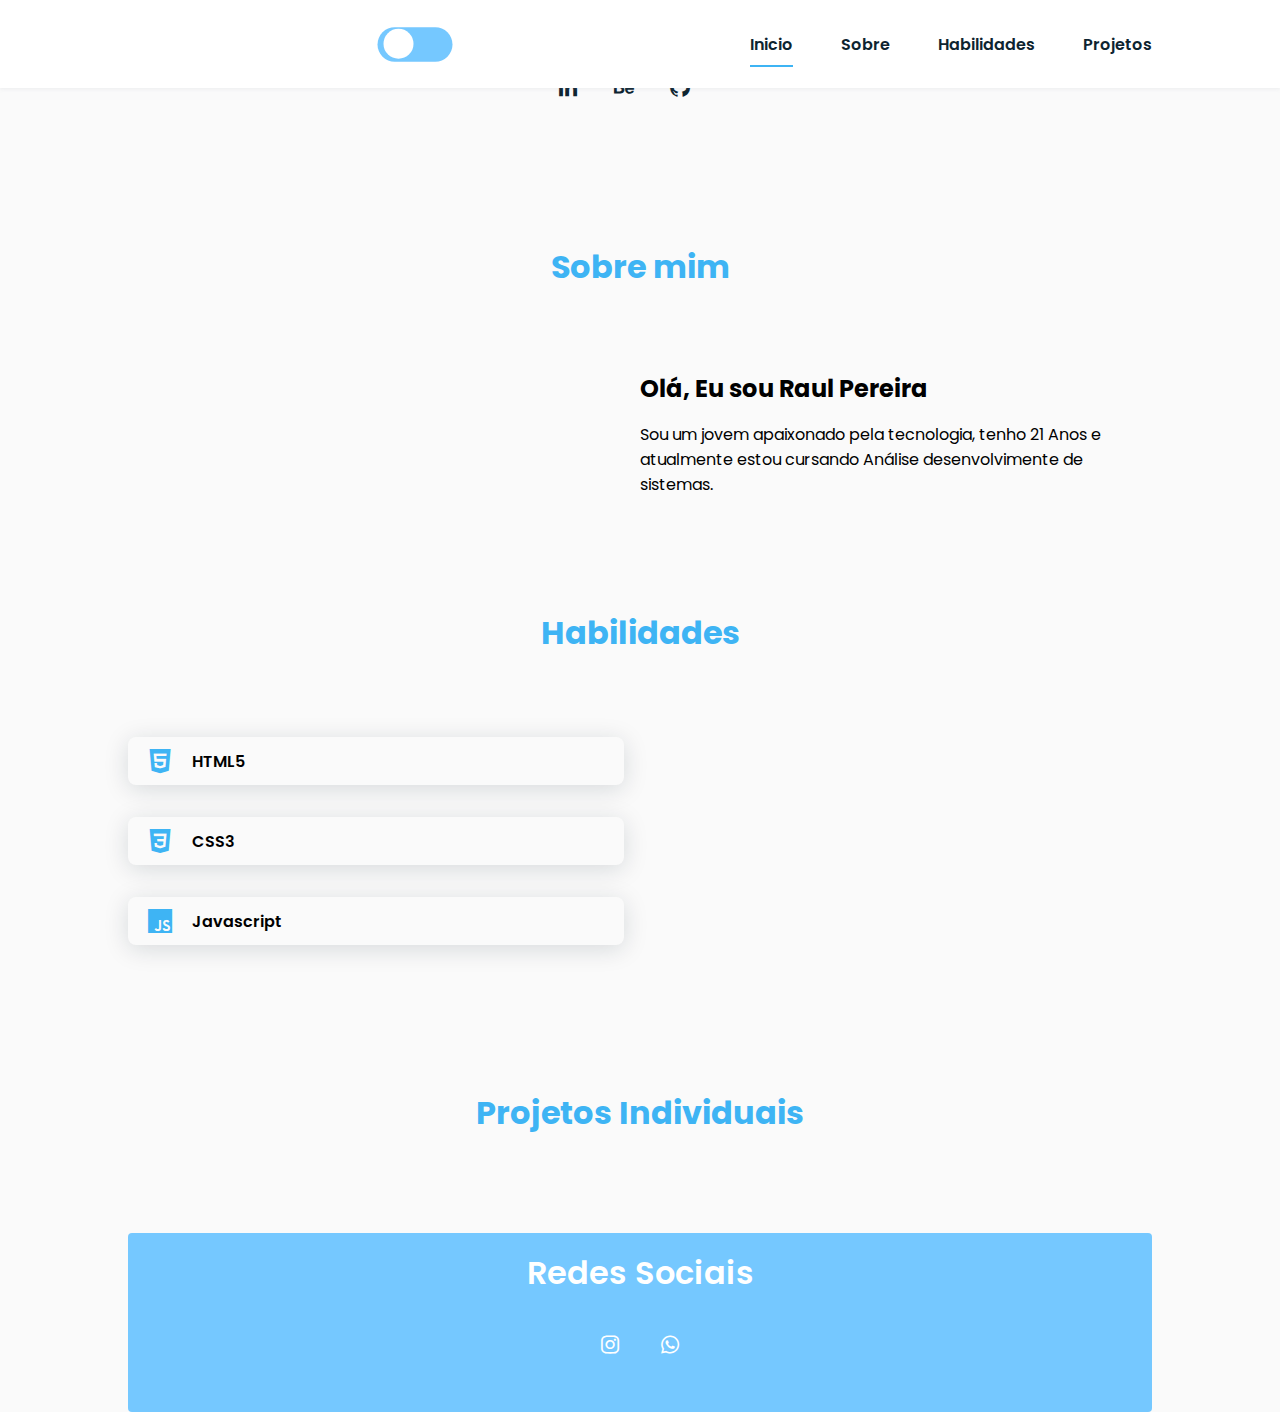
==== index.html @ 734aee90 "responsivo" ====
<!DOCTYPE html>
<html lang="pt-BR">

<head>
    <meta charset="UTF-8">
    <meta name="viewport" content="width=device-width, initial-scale=1.0">

    <link rel="stylesheet" href="assets/css/styles.css">
    <link href='https://cdn.jsdelivr.net/npm/boxicons@2.0.5/css/boxicons.min.css' rel='stylesheet'>

    <title>Portfolio</title>
</head>

<body>
    <header class="l-header">
        <nav class="nav bd-grid">
            <div class="nav__menu" id="nav-menu">
            </div>
            <div>
                <input type="checkbox" class="checkbox" id="chk" />
                <label class="label" for="chk">
                  <i class="fas fa-moon"></i>
                  <i class="fas fa-sun"></i>
                  <div class="ball"></div>
                </label>
            </div>
                    <ul class="nav__list">
                    <li class="nav__item"><a href="#home" class="nav__link active">Inicio</a></li>
                    <li class="nav__item"><a href="#about" class="nav__link">Sobre</a></li>
                    <li class="nav__item"><a href="#skills" class="nav__link">Habilidades</a></li>
                    <li class="nav__item"><a href="#work" class="nav__link">Projetos</a></li>
                    <!-- <li class="nav__item"><a href="#contact" class="nav__link">Contato</a></li> -->
                </ul>
            </div>
            <div class="nav__toggle" id="nav-toggle">
                <i class='bx bx-menu'></i>
            </div>
        </nav>
    </header>

    <main class="l-main">
        <section class="home bd-grid" id="home">
            <div class="home__data">
                <h1 class="home__title">Olá,<br>Eu sou <span class="home__title-color">Raul pereira<br></span>Web
                    Designer</h1>

                <a href="mailto:Raulcss150@gmail.com" class="button">Contato</a>

            </div>
            <div class="home__social">
                <a href="https://www.linkedin.com/in/raul-pereira-a45b781a0/" class="home__social-icon"><i
                        class='bx bxl-linkedin'></i></a>
                <a href="https://www.behance.net/Raulps" class="home__social-icon"><i class='bx bxl-behance'></i></a>
                <a href="https://github.com/RaullPereira" class="home__social-icon"><i class='bx bxl-github'></i></a>
            </div>

            <div class="home__img">
                <svg class="home__blob" viewBox="0 0 479 467" xmlns="http://www.w3.org/2000/svg"
                    xmlns:xlink="http://www.w3.org/1999/xlink">
                    <mask id="mask0" mask-type="alpha">
                        <path
                            d="M9.19024 145.964C34.0253 76.5814 114.865 54.7299 184.111 29.4823C245.804 6.98884 311.86 -14.9503 370.735 14.143C431.207 44.026 467.948 107.508 477.191 174.311C485.897 237.229 454.931 294.377 416.506 344.954C373.74 401.245 326.068 462.801 255.442 466.189C179.416 469.835 111.552 422.137 65.1576 361.805C17.4835 299.81 -17.1617 219.583 9.19024 145.964Z" />
                    </mask>
                    <!-- <g mask="url(#mask0)">
                            <image class="home__blob-img" href="assets/img/perfil1.png"/>
                    </svg> -->
                </svg>
            </div>
        </section>
        <section class="about section " id="about">
            <h2 class="section-title">Sobre mim</h2>

            <div class="about__container bd-grid">
                <div class="about__img">
                    <img src="assets/img/perfil1.png" alt="">
                </div>

                <div>
                    <h2 class="about__subtitle">Olá, Eu sou Raul Pereira</h2>
                    <p class="about__text">Sou um jovem apaixonado pela tecnologia, tenho 21 Anos e atualmente estou
                        cursando Análise desenvolvimente de sistemas.</p>
                </div>
            </div>
        </section>

        <!--===== habilidades =====-->
        <section class="skills section" id="skills">
            <h2 class="section-title">Habilidades</h2>

            <div class="skills__container bd-grid">
                <div>
                    <h2 class="skills__subtitle"></h2>
                    <p class="skills__text"></p>
                    <div class="skills__data">
                        <div class="skills__names">
                            <i class='bx bxl-html5 skills__icon'></i>
                            <span class="skills__name">HTML5</span>
                        </div>
                        <div class="skills__bar skills__html">

                        </div>
                    </div>
                    <div class="skills__data">
                        <div class="skills__names">
                            <i class='bx bxl-css3 skills__icon'></i>
                            <span class="skills__name">CSS3</span>
                        </div>
                        <div class="skills__bar skills__css">
                        </div>
                    </div>
                    <div class="skills__data">
                        <div class="skills__names">
                            <i class='bx bxl-javascript skills__icon'></i>
                            <span class="skills__name">Javascript</span>
                            <div class="skills__bar skills__js"></div>

                </div>
                </div>
                </div>
                <div>
                </div>
        </section>

        <!--===== trabalhos =====-->
        <section class="work section" id="work">
            <h2 class="section-title">Projetos Individuais</h2>
            <!-- <p class="descricao_projeto"></p>
            <button class="fundo">Calculadora em HTML, CSS e JAVASCRIPT</button>
            <div class="work__container">
                <a href="https://calculadora-javascript-rho.vercel.app/" class="work__img">
                    <img src="assets/img/calculadora.png" width="200" height="200" alt="">
                </a>
                </a>
            </div> -->
        </section>
        <footer class="footer">
            <p class="footer__title">Redes Sociais</p>
            <div class="footer__social">
                <!-- <a href="https://www.facebook.com/raul.pereira200" class="footer__icon"><i class='bx bxl-facebook' ></i></a> -->
                <a href="https://www.instagram.com/_raul_pereira/" class="footer__icon"><i
                        class='bx bxl-instagram'></i></a>
                <a href="https://wa.me/5585996124897" class="footer__icon"><i class='bx bxl-whatsapp'></i></a>
            </div>
        </footer>


        <!--===== SCROLL REVEAL =====-->
        <script src="https://unpkg.com/scrollreveal"></script>
        <!--===== ICONS MOON AND SUN =====-->
        <script src="https://kit.fontawesome.com/998c60ef77.js" crossorigin="anonymous"></script>
        <!--===== MAIN JS =====-->
        <script src="assets/js/main.js"></script>
</body>

</html>
---- assets/css/styles.css ----
/*===== GOOGLE FONTS =====*/
@import url("https://fonts.googleapis.com/css2?family=Poppins:wght@400;600;700&display=swap");
/*===== VARIAVEIS CSS =====*/
:root {
  --header-height: 3rem;
  --font-semi: 600;
  /*===== Cores =====*/
  /*Purple 260 - Red 355 - Blue 224 - Pink 340*/
  /* HSL modo de cor */
  --hue-color: 201;
  --first-color: hsl(var(--hue-color), 89%, 60%);
  --second-color: hsl(var(--hue-color), 56%, 12%);
  /*===== Fonte e tipografia =====*/
  --body-font: 'Poppins', sans-serif;
  --big-font-size: 2rem;
  --h2-font-size: 1.25rem;
  --h4-font-size: 1.0rem;
  --normal-font-size: .938rem;
  --smaller-font-size: .75rem;
  /*===== Margens =====*/
  --mb-2: 1rem;
  --mb-4: 2rem;
  --mb-5: 2.5rem;
  --mb-6: 3rem;
  /*===== z index =====*/
  --z-back: -10;
  --z-fixed: 100;
}

@media screen and (min-width: 968px) {
  :root {
    --big-font-size: 3.5rem;
    --h2-font-size: 2rem;
    --normal-font-size: 1rem;
    --smaller-font-size: .875rem;
  }
}

/*===== BASE =====*/
*, ::before, ::after {
  box-sizing: border-box;
}

html {
  scroll-behavior: smooth;
}

body {
  margin: var(--header-height) 0 0 0;
  font-family: var(--body-font);
  font-size: var(--normal-font-size);
  background-color: #ffffff;
}

h1, h2, p {
  margin: 0;
}

ul {
  margin: 0;
  padding: 0;
  list-style: none;
}

a {
  text-decoration: none;
}

img {
  max-width: 100%;
  height: auto;
  display: block;
}


/* MUDA A COR DO TEMA */

body {
  background-color: #fafafa;
  display: flex;
  align-items: center;
  justify-content: center;

  height: 100vh;
  margin: 0;
  transition: background 0.2s linear;
}

body.dark{
  background: hsl(var(--hue-color), 56%, 12%);
}

body.dark h1{
  color: #fafafa;
}

body.dark main {
  color: #fafafa;
}

body.dark .home__social-icon {
  color: #fafafa;
}

body.dark .skills__data {
  background: #1b3444;
}

body.dark .l-header {
  background-color: #0d2430;
}

body.dark .nav__list a {
  color: #fafafa;
}

body.dark .footer {
  background-color: #0d2430;
}

.checkbox {
  opacity: 0;
  position: absolute;
}

.label {
  background-color: rgb(117, 200, 255);
  border-radius: 50px;
  cursor: pointer;
  display: flex;
  justify-content: space-between;
  align-items: center;
  padding: 5px;
  position: relative;
  height: 23px;
  width: 50px;
  transform: scale(1.5);

}


.label .ball {
background-color: #fff;
border-radius: 50%;
position: absolute;
top: 1px;
left: 4px;
height: 20px;
width: 20px;
transform: translateX(0px);
transition: transform 0.2s linear;
}

.checkbox:checked + .label .ball {
transform: translateX(24px);
}

.fa-moon {
color: #395466;
}

.fa-sun {
color: #ffa600;
}

/*===== CLASS CSS ===== */
.section-title {
  position: relative;
  font-size: var(--h2-font-size);
  color: var(--first-color);
  margin-top: var(--mb-2);
  margin-bottom: var(--mb-4);
  text-align: center;
  text-decoration: none;
}

.section {
  padding-top: 3rem;
  padding-bottom: 2rem;
}

/*===== LAYOUT =====*/
.bd-grid {
  max-width: 1024px;
  display: grid;
  justify-content: center;
  margin-left: var(--mb-2);
  margin-right: var(--mb-2);
}

.l-header {
  width: 100%;
  position: absolute;
  top: 0;
  left: 0;
  z-index: var(--z-fixed);
  background-color: rgb(255, 255, 255);
  box-shadow: 0 1px 4px rgba(146, 161, 176, 0.15);
}

/*===== NAV =====*/
.nav {
  height: var(--header-height);
  display: flex;
  justify-content: space-between;
  align-items: center;
  font-weight: var(--font-semi);
}

@media screen and (max-width: 767px) {
  .nav__menu {
    position: fixed;
    top: var(--header-height);
    right: -100%;
    width: 80%;
    height: 100%;
    padding: 7rem;
    background-color: var(--second-color);
    transition: .5s;
  }
}

.nav__item {
  margin-bottom: var(--mb-4);
}

.nav__link {
  position: relative;
  color: #fff;
}

.nav__link:hover {
  position: relative;
}

.nav__link:hover::after {
  position: absolute;
  content: '';
  width: 100%;
  height: 0.18rem;
  left: 0;
  top: 2rem;
  background-color: var(--first-color);
}

.nav__logo {
  color: var(--second-color);
}

.nav__toggle {
  color: var(--second-color);
  font-size: 1.5rem;
  cursor: pointer;
}

/*Menu ativado*/
.active::after {
  position: absolute;
  content: '';
  width: 100%;
  height: 0.18rem;
  left: 0;
  top: 2rem;
  background-color: var(--first-color);
}

/*=== Mostrar Menu ===*/
.show {
  right: 0;
}

/*===== Inicial =====*/
.home {
  position: relative;
  row-gap: 5rem;
  padding: 4rem 0 5rem;
}

.home__data {
  align-self: center;
}

.home__title {
  text-align: center;
  font-size: var(--big-font-size);
  margin-bottom: var(--mb-5);
}

.home__title-color {
  color: var(--first-color);
}

.home__social {
  justify-content: center;
  display: flex;
  flex-direction: column;
}

.home__social-icon {
  width: max-content;
  margin-bottom: var(--mb-2);
  font-size: 1.5rem;
  color: var(--second-color);
}

.home__social-icon:hover {
  color: var(--first-color);
}

.home__img {
  position: absolute;
  right: 0;
  bottom: 0;
  width: 260px;
}


.home__blob-img {
  width: 560px;
  height: 500px;  
}


/*BUTTONS*/
.button {
  justify-content: center;
  align-items: center;
  display: flex;
  background-color: var(--first-color);
  color: #fff;
  padding: 0.75rem 2.5rem;
  font-weight: var(--font-semi);
  border-radius: 50rem;
  transition: .3s;
}


.button:hover {
  box-shadow: 0px 10px 36px rgba(0, 0, 0, 0.15);
}

/* ===== ABOUT =====*/
.about__container {
  row-gap: 2rem;
  text-align: center;
}

.about__subtitle {
  margin-bottom: var(--mb-2);
}

.about__img {
  justify-self: center;
}

.about__img img {
  width: 200px;
  border-radius: .5rem;
}

/* ===== SKILLS =====*/
.skills__container {
  row-gap: 2rem;
  text-align: center;
}

.skills__text {
  margin-bottom: var(--mb-4);
}

.skills__data {
  display: flex;
  justify-content: space-between;
  align-items: center;
  position: relative;
  font-weight: var(--font-semi);
  padding: .5rem 1rem;
  margin-bottom: var(--mb-4);
  border-radius: .5rem;
  box-shadow: 0px 4px 25px rgba(14, 36, 49, 0.15);
}

.skills__icon {
  font-size: 2rem;
  margin-right: var(--mb-2);
  color: var(--first-color);
}

.skills__names {
  display: flex;
  align-items: center;
}


/* ===== WORK =====*/
.work__container {
  position:relative;
  left: 430px;
  row-gap: 2rem;
}

.fundo {
  width: 10%;
  left: 430px;
  height: 50px;
  display: flex;
  justify-content: space-between;
  align-items: center;
  position: relative;
  font-weight: var(--font-semi);
  padding: .5rem 1rem;
  margin-bottom: var(--mb-4);
  border-radius: .5rem;
  box-shadow: 0px 4px 25px rgba(14, 36, 49, 0.15);
  border: none;
  background-color: white;
  font-family: var(--body-font);
  flex-direction: column;
}


.descricao_projeto {
  margin-bottom: var(--mb-2);
  position: relative;
  left: 23%;
  font-size: 100%;
  font-family: var(--font-semi);
  color: rgb(0, 0, 0);
  z-index: 1;
}

.work__img {
  box-shadow: 0px 4px 25px rgba(14, 36, 49, 0.10);
  border-radius: .5rem;
  overflow: hidden;
}

.work__img img {
  transition: 1s;
}

.work__img img:hover {
  transform: scale(1.1);
}

/* ===== rodapé =====*/
.footer {
  content: ' ';
 background-color:rgb(117, 200, 255);
  color: #fff;
  text-align: center;
  font-weight: var(--font-semi);
  padding: 1rem;
  border-radius: 4px;
}

.footer__title {
  font-size: 2rem;
  margin-bottom: var(--mb-4);
}

.footer__social {
  margin-bottom: var(--mb-4);
}

.footer__icon {
  font-size: 1.5rem;
  color: #fff;
  margin: 0 var(--mb-2);
}

.footer__copy {
  font-size: var(--smaller-font-size);
}

/* ===== MEDIA QUERIES=====*/
@media screen and (max-width: 320px) {
  .home {
    row-gap: 2rem;
  }
  .home__img {
    width: 200px;
  }
}

@media screen and (min-width: 280px) {
  .home {
    padding: 4rem 0 2rem;
  }
  .home__social {
    padding-top: 0;
    padding-bottom: 2.5rem;
    flex-direction: row;
    display: flex;
    align-self: center;
  }
  .home__social-icon {
    margin-bottom: 0;
    margin-right: var(--mb-4);
  }
  .home__img {
    width: 300px;
    bottom: 25%;
  }
  .about__container {
    grid-template-columns: repeat(2, 1fr);
    align-items: center;
    text-align: initial;
  }
  .skills__container {
    grid-template-columns: .7fr;
    justify-content: center;
    column-gap: 1rem;
  }
  .work__container {
    grid-template-columns: repeat(2, 1fr);
    column-gap: 2rem;
    padding-top: 2rem;
  }
}

@media screen and (min-width: 260px) {
  body {
    margin: 0;
  }
  .section {
    padding-top: 2;
    padding-bottom: 3rem;
  }
  .section-title {
    margin-bottom: var(--mb-6);
  }
  .section-title::after {
    width: 80px;
    top: 3rem;
  }
  .nav {
    height: calc(var(--header-height) + 2.5rem);
  }
  .nav__list {
    display: flex;
    padding-top: 2;
  }
  .nav__item {
    margin-left: var(--mb-6);
    margin-bottom: 0;
  }
  .nav__toggle {
    display: none;
  }
  .nav__link {
    color: var(--second-color);
  }
  .home {
    padding: 8rem 0 2rem;
  }
  .home__img {
    width: 400px;
    bottom: 10%;
  }
  .about__container {
    padding-top: 2rem;
  }
  .about__img img {
    width: 300px;
  }
  .skills__container {
    grid-template-columns: repeat(2, 1fr);
    column-gap: 2rem;
    align-items: center;
    text-align: initial;
  }
  .work__container {
    grid-template-columns: repeat(3, 1fr);
    column-gap: 2rem;
  }
}

@media screen and (min-width: 940px) {
  .bd-grid {
    margin-left: auto;
    margin-right: auto;
  }
  .home {
    padding: 10rem 0 2rem;
  }
  .home__img {
    width: 450px;
  }
}
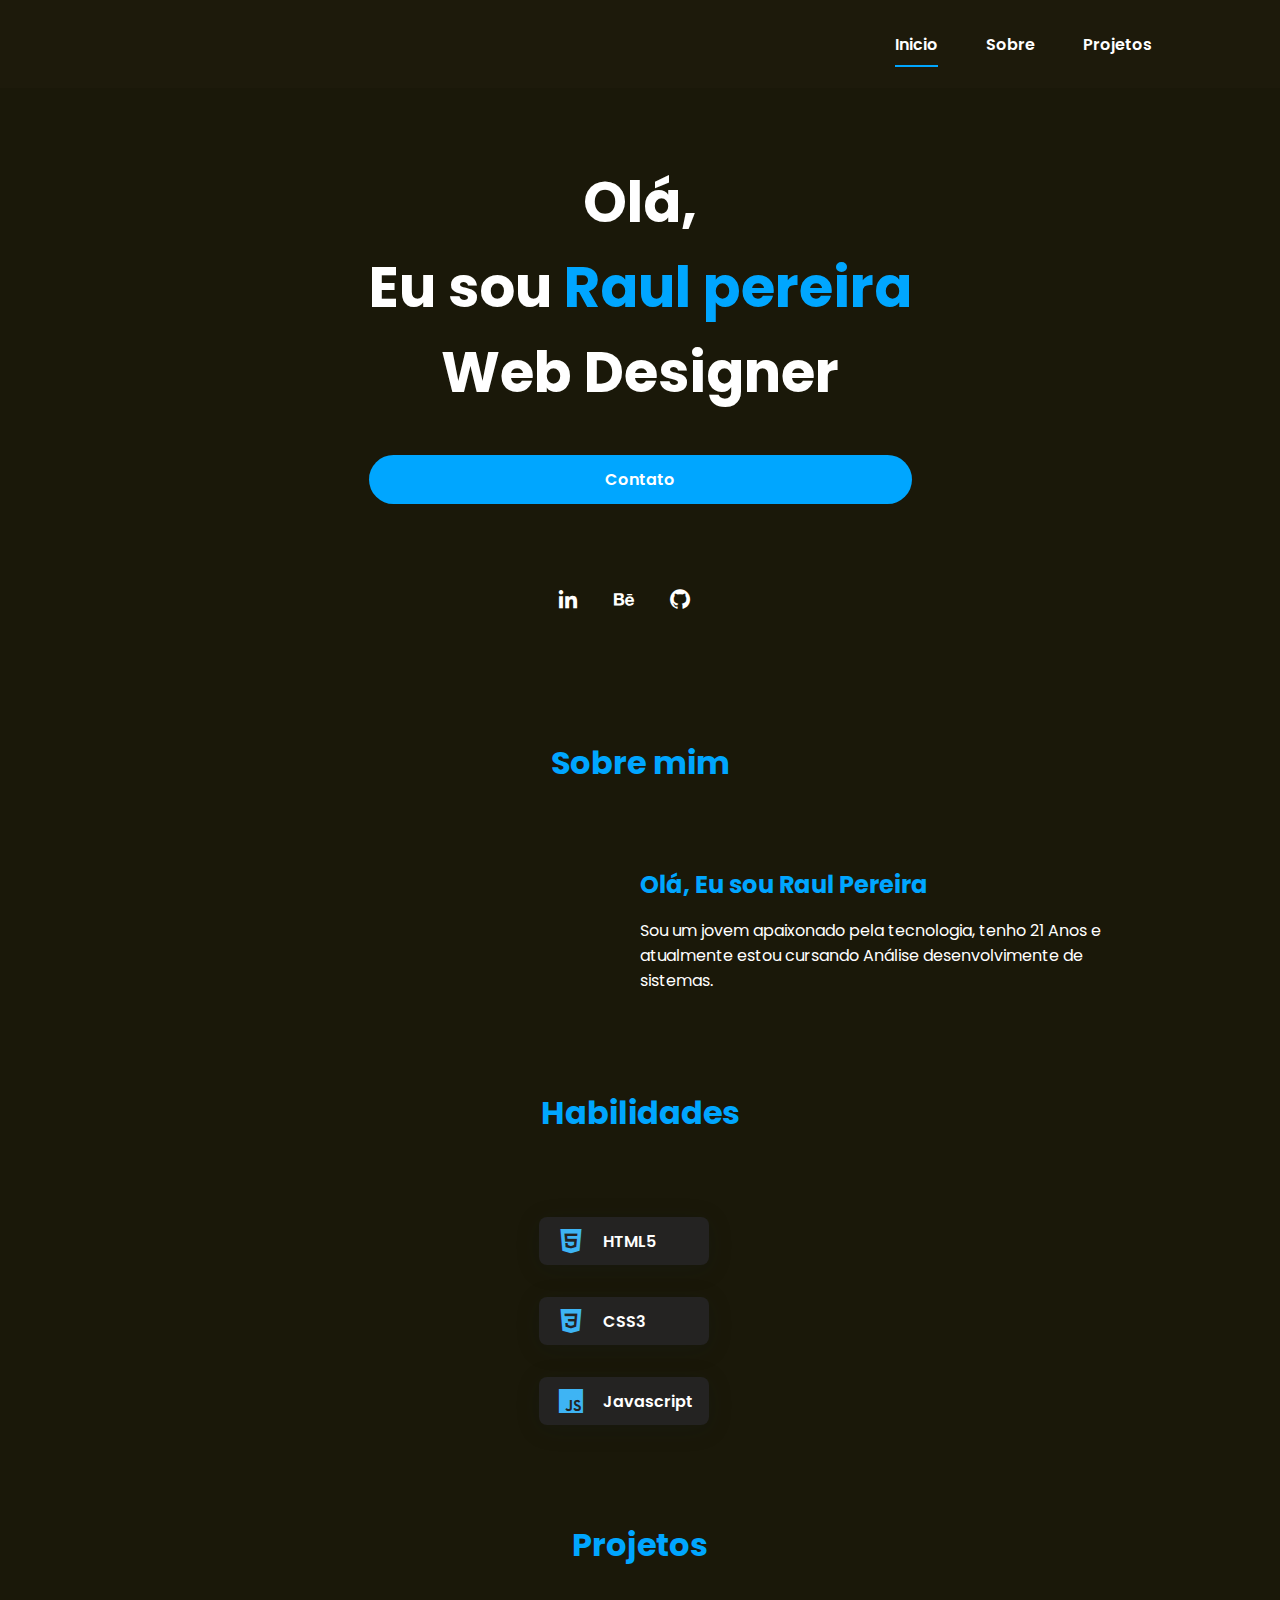
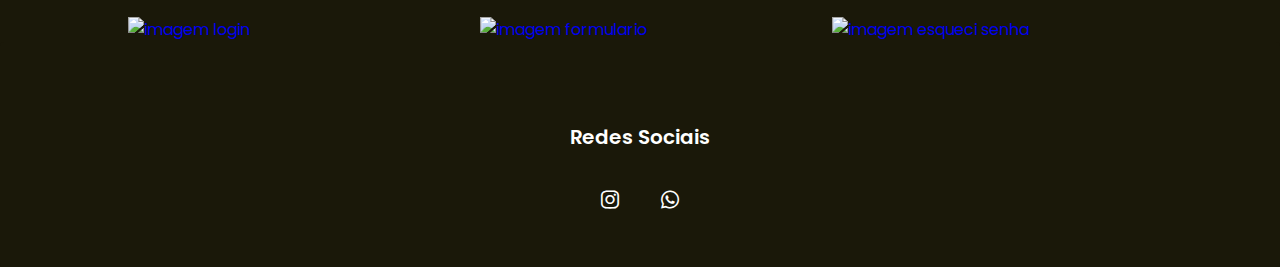
==== commit 91e0565c: "atualizacao3" ====
--- a/index.html
+++ b/index.html
@@ -16,20 +16,13 @@
         <nav class="nav bd-grid">
             <div class="nav__menu" id="nav-menu">
             </div>
-            <div>
-                <input type="checkbox" class="checkbox" id="chk" />
-                <label class="label" for="chk">
-                  <i class="fas fa-moon"></i>
-                  <i class="fas fa-sun"></i>
-                  <div class="ball"></div>
-                </label>
-            </div>
+
                     <ul class="nav__list">
                     <li class="nav__item"><a href="#home" class="nav__link active">Inicio</a></li>
                     <li class="nav__item"><a href="#about" class="nav__link">Sobre</a></li>
-                    <li class="nav__item"><a href="#skills" class="nav__link">Habilidades</a></li>
                     <li class="nav__item"><a href="#work" class="nav__link">Projetos</a></li>
-                    <!-- <li class="nav__item"><a href="#contact" class="nav__link">Contato</a></li> -->
+                    <!-- <li class="nav__item"><a href="#work" class="nav__link">Projetos</a></li>
+                    <li class="nav__item"><a href="#contact" class="nav__link">Contato</a></li> -->
                 </ul>
             </div>
             <div class="nav__toggle" id="nav-toggle">
@@ -41,32 +34,18 @@
     <main class="l-main">
         <section class="home bd-grid" id="home">
             <div class="home__data">
-                <h1 class="home__title">Olá,<br>Eu sou <span class="home__title-color">Raul pereira<br></span>Web
-                    Designer</h1>
-
-                <a href="mailto:Raulcss150@gmail.com" class="button">Contato</a>
-
+             <h1 class="home__title">Olá,<br>Eu sou <span class="home__title-color">Raul pereira<br></span>Web Designer</h1>
+              <a href="mailto:Raulcss150@gmail.com" class="button">Contato</a>
             </div>
-            <div class="home__social">
-                <a href="https://www.linkedin.com/in/raul-pereira-a45b781a0/" class="home__social-icon"><i
-                        class='bx bxl-linkedin'></i></a>
+                    <div class="home__social">
+                      <a href="https://www.linkedin.com/in/raul-pereira-a45b781a0/" class="home__social-icon"><i
+                         class='bx bxl-linkedin'></i></a>
                 <a href="https://www.behance.net/Raulps" class="home__social-icon"><i class='bx bxl-behance'></i></a>
                 <a href="https://github.com/RaullPereira" class="home__social-icon"><i class='bx bxl-github'></i></a>
             </div>
+        </section>
 
-            <div class="home__img">
-                <svg class="home__blob" viewBox="0 0 479 467" xmlns="http://www.w3.org/2000/svg"
-                    xmlns:xlink="http://www.w3.org/1999/xlink">
-                    <mask id="mask0" mask-type="alpha">
-                        <path
-                            d="M9.19024 145.964C34.0253 76.5814 114.865 54.7299 184.111 29.4823C245.804 6.98884 311.86 -14.9503 370.735 14.143C431.207 44.026 467.948 107.508 477.191 174.311C485.897 237.229 454.931 294.377 416.506 344.954C373.74 401.245 326.068 462.801 255.442 466.189C179.416 469.835 111.552 422.137 65.1576 361.805C17.4835 299.81 -17.1617 219.583 9.19024 145.964Z" />
-                    </mask>
-                    <!-- <g mask="url(#mask0)">
-                            <image class="home__blob-img" href="assets/img/perfil1.png"/>
-                    </svg> -->
-                </svg>
-            </div>
-        </section>
+
         <section class="about section " id="about">
             <h2 class="section-title">Sobre mim</h2>
 
@@ -88,51 +67,55 @@
             <h2 class="section-title">Habilidades</h2>
 
             <div class="skills__container bd-grid">
-                <div>
-                    <h2 class="skills__subtitle"></h2>
-                    <p class="skills__text"></p>
-                    <div class="skills__data">
-                        <div class="skills__names">
-                            <i class='bx bxl-html5 skills__icon'></i>
-                            <span class="skills__name">HTML5</span>
-                        </div>
-                        <div class="skills__bar skills__html">
+            <div>    
+            <h2 class="skills__subtitle"></h2>
+             <p class="skills__text"></p>
+             <div class="skills__data">
+            <div class="skills__names">
+            <i class='bx bxl-html5 skills__icon'></i>
+            <span class="skills__name">HTML5</span>
+        </div>
 
-                        </div>
-                    </div>
-                    <div class="skills__data">
-                        <div class="skills__names">
-                            <i class='bx bxl-css3 skills__icon'></i>
-                            <span class="skills__name">CSS3</span>
-                        </div>
-                        <div class="skills__bar skills__css">
-                        </div>
-                    </div>
-                    <div class="skills__data">
-                        <div class="skills__names">
-                            <i class='bx bxl-javascript skills__icon'></i>
-                            <span class="skills__name">Javascript</span>
-                            <div class="skills__bar skills__js"></div>
+            <div class="skills__bar skills__html">   
+          </div>
+        </div>
+            <div class="skills__data">
+            <div class="skills__names">
+            <i class='bx bxl-css3 skills__icon'></i>
+            <span class="skills__name">CSS3</span>
+          </div>
+            <div class="skills__bar skills__css">
+         </div>
+        </div>
+            <div class="skills__data">
+            <div class="skills__names">
+            <i class='bx bxl-javascript skills__icon'></i>
+            <span class="skills__name">Javascript</span>
+            <div class="skills__bar skills__js"></div>
 
-                </div>
-                </div>
-                </div>
-                <div>
-                </div>
+        </div>
+       </div>
+      </div>
+     <div>
+    </div>
         </section>
 
         <!--===== trabalhos =====-->
-        <section class="work section" id="work">
-            <h2 class="section-title">Projetos Individuais</h2>
-            <!-- <p class="descricao_projeto"></p>
-            <button class="fundo">Calculadora em HTML, CSS e JAVASCRIPT</button>
-            <div class="work__container">
-                <a href="https://calculadora-javascript-rho.vercel.app/" class="work__img">
-                    <img src="assets/img/calculadora.png" width="200" height="200" alt="">
+        <section class="work_section" id="work">
+            <h2 class="section-title">Projetos</h2>
+
+            <div class="work__container bd-grid">
+                <a href="https://tela-login-2vv2.vercel.app/" class="work__img">
+                    <img src="assets/img/login.png"  alt="imagem login">
                 </a>
-                </a>
-            </div> -->
-        </section>
+                <a href="https://tela-cadastro-j839.vercel.app/" class="work__img">
+                    <img src="assets/img/formulario2.png"  alt="imagem formulario">
+            </a>
+            <a href="https://tela-redefinir-senha.vercel.app/" class="work__img">
+                <img src="assets/img/forget.png" alt="imagem esqueci senha">
+            </a>
+        </div>
+    </section>
         <footer class="footer">
             <p class="footer__title">Redes Sociais</p>
             <div class="footer__social">
--- a/assets/css/styles.css
+++ b/assets/css/styles.css
@@ -49,7 +49,7 @@
   margin: var(--header-height) 0 0 0;
   font-family: var(--body-font);
   font-size: var(--normal-font-size);
-  background-color: #ffffff;
+  background-color: #1a1809;
 }
 
 h1, h2, p {
@@ -73,101 +73,11 @@
 }
 
 
-/* MUDA A COR DO TEMA */
-
-body {
-  background-color: #fafafa;
-  display: flex;
-  align-items: center;
-  justify-content: center;
-
-  height: 100vh;
-  margin: 0;
-  transition: background 0.2s linear;
-}
-
-body.dark{
-  background: hsl(var(--hue-color), 56%, 12%);
-}
-
-body.dark h1{
-  color: #fafafa;
-}
-
-body.dark main {
-  color: #fafafa;
-}
-
-body.dark .home__social-icon {
-  color: #fafafa;
-}
-
-body.dark .skills__data {
-  background: #1b3444;
-}
-
-body.dark .l-header {
-  background-color: #0d2430;
-}
-
-body.dark .nav__list a {
-  color: #fafafa;
-}
-
-body.dark .footer {
-  background-color: #0d2430;
-}
-
-.checkbox {
-  opacity: 0;
-  position: absolute;
-}
-
-.label {
-  background-color: rgb(117, 200, 255);
-  border-radius: 50px;
-  cursor: pointer;
-  display: flex;
-  justify-content: space-between;
-  align-items: center;
-  padding: 5px;
-  position: relative;
-  height: 23px;
-  width: 50px;
-  transform: scale(1.5);
-
-}
-
-
-.label .ball {
-background-color: #fff;
-border-radius: 50%;
-position: absolute;
-top: 1px;
-left: 4px;
-height: 20px;
-width: 20px;
-transform: translateX(0px);
-transition: transform 0.2s linear;
-}
-
-.checkbox:checked + .label .ball {
-transform: translateX(24px);
-}
-
-.fa-moon {
-color: #395466;
-}
-
-.fa-sun {
-color: #ffa600;
-}
-
 /*===== CLASS CSS ===== */
 .section-title {
   position: relative;
   font-size: var(--h2-font-size);
-  color: var(--first-color);
+  color: #00a6ff;
   margin-top: var(--mb-2);
   margin-bottom: var(--mb-4);
   text-align: center;
@@ -175,7 +85,7 @@
 }
 
 .section {
-  padding-top: 3rem;
+  padding-top:2rem;
   padding-bottom: 2rem;
 }
 
@@ -188,14 +98,18 @@
   margin-right: var(--mb-2);
 }
 
+.l-header a{
+  color: #fff;
+}
+
 .l-header {
   width: 100%;
   position: absolute;
   top: 0;
   left: 0;
   z-index: var(--z-fixed);
-  background-color: rgb(255, 255, 255);
-  box-shadow: 0 1px 4px rgba(146, 161, 176, 0.15);
+  background-color:  #1d1a0b;
+  
 }
 
 /*===== NAV =====*/
@@ -226,7 +140,7 @@
 
 .nav__link {
   position: relative;
-  color: #fff;
+  color: rgb(255, 255, 255);
 }
 
 .nav__link:hover {
@@ -261,7 +175,7 @@
   height: 0.18rem;
   left: 0;
   top: 2rem;
-  background-color: var(--first-color);
+  background-color: #00a6ff;
 }
 
 /*=== Mostrar Menu ===*/
@@ -281,13 +195,14 @@
 }
 
 .home__title {
+  color: #fff;
   text-align: center;
   font-size: var(--big-font-size);
   margin-bottom: var(--mb-5);
 }
 
 .home__title-color {
-  color: var(--first-color);
+  color: #00a6ff;
 }
 
 .home__social {
@@ -300,7 +215,7 @@
   width: max-content;
   margin-bottom: var(--mb-2);
   font-size: 1.5rem;
-  color: var(--second-color);
+  color: #fff;
 }
 
 .home__social-icon:hover {
@@ -326,7 +241,7 @@
   justify-content: center;
   align-items: center;
   display: flex;
-  background-color: var(--first-color);
+  background-color: #00a6ff;
   color: #fff;
   padding: 0.75rem 2.5rem;
   font-weight: var(--font-semi);
@@ -346,11 +261,16 @@
 }
 
 .about__subtitle {
+  color: #00a6ff;
   margin-bottom: var(--mb-2);
 }
 
 .about__img {
   justify-self: center;
+}
+
+.about__text {
+  color: #fff;
 }
 
 .about__img img {
@@ -360,8 +280,10 @@
 
 /* ===== SKILLS =====*/
 .skills__container {
+
   row-gap: 2rem;
   text-align: center;
+  display: flex;
 }
 
 .skills__text {
@@ -369,12 +291,14 @@
 }
 
 .skills__data {
+  background-color: #242322;
   display: flex;
+  align-content: center;
   justify-content: space-between;
   align-items: center;
   position: relative;
   font-weight: var(--font-semi);
-  padding: .5rem 1rem;
+  padding: 0.5rem 1rem;
   margin-bottom: var(--mb-4);
   border-radius: .5rem;
   box-shadow: 0px 4px 25px rgba(14, 36, 49, 0.15);
@@ -387,53 +311,25 @@
 }
 
 .skills__names {
+  color: #fff;
   display: flex;
+  justify-content: center;
   align-items: center;
 }
 
 
 /* ===== WORK =====*/
 .work__container {
-  position:relative;
-  left: 430px;
-  row-gap: 2rem;
-}
-
-.fundo {
-  width: 10%;
-  left: 430px;
-  height: 50px;
-  display: flex;
-  justify-content: space-between;
-  align-items: center;
-  position: relative;
-  font-weight: var(--font-semi);
-  padding: .5rem 1rem;
-  margin-bottom: var(--mb-4);
-  border-radius: .5rem;
-  box-shadow: 0px 4px 25px rgba(14, 36, 49, 0.15);
-  border: none;
-  background-color: white;
-  font-family: var(--body-font);
-  flex-direction: column;
-}
-
-
-.descricao_projeto {
-  margin-bottom: var(--mb-2);
-  position: relative;
-  left: 23%;
-  font-size: 100%;
-  font-family: var(--font-semi);
-  color: rgb(0, 0, 0);
-  z-index: 1;
-}
-
-.work__img {
+  row-gap: 2rem;  
+}
+
+/*.work__img {
   box-shadow: 0px 4px 25px rgba(14, 36, 49, 0.10);
-  border-radius: .5rem;
+  border-radius: 0.5rem;
   overflow: hidden;
-}
+  width: 15rem;
+} */
+
 
 .work__img img {
   transition: 1s;
@@ -442,11 +338,33 @@
 .work__img img:hover {
   transform: scale(1.1);
 }
+
+
+.contact__input {
+  width: 100%;
+  font-size: var(--normal-font-size);
+  font-weight: var(--font-semi);
+  padding: 1rem;
+  border-radius: .5rem;
+  border: 1.5px solid var(--second-color);
+  outline: none;
+  margin-bottom: var(--mb-4);
+}
+
+.contact__button {
+  display: block;
+  border: none;
+  outline: none;
+  font-size: var(--normal-font-size);
+  cursor: pointer;
+  margin-left: auto;
+}
+
 
 /* ===== rodapé =====*/
 .footer {
   content: ' ';
- background-color:rgb(117, 200, 255);
+  background-color:#1a1809;
   color: #fff;
   text-align: center;
   font-weight: var(--font-semi);
@@ -455,6 +373,7 @@
 }
 
 .footer__title {
+  color: #fff;
   font-size: 2rem;
   margin-bottom: var(--mb-4);
 }
@@ -515,7 +434,8 @@
   .work__container {
     grid-template-columns: repeat(2, 1fr);
     column-gap: 2rem;
-    padding-top: 2rem;
+    padding-top: -3rem;
+    
   }
 }
 
@@ -574,6 +494,15 @@
     grid-template-columns: repeat(3, 1fr);
     column-gap: 2rem;
   }
+
+  .footer__title {
+    padding-top: 4rem;
+    font-size: 2;
+  }
+
+  .footer p {
+    font-size: 20px;
+  }
 }
 
 @media screen and (min-width: 940px) {
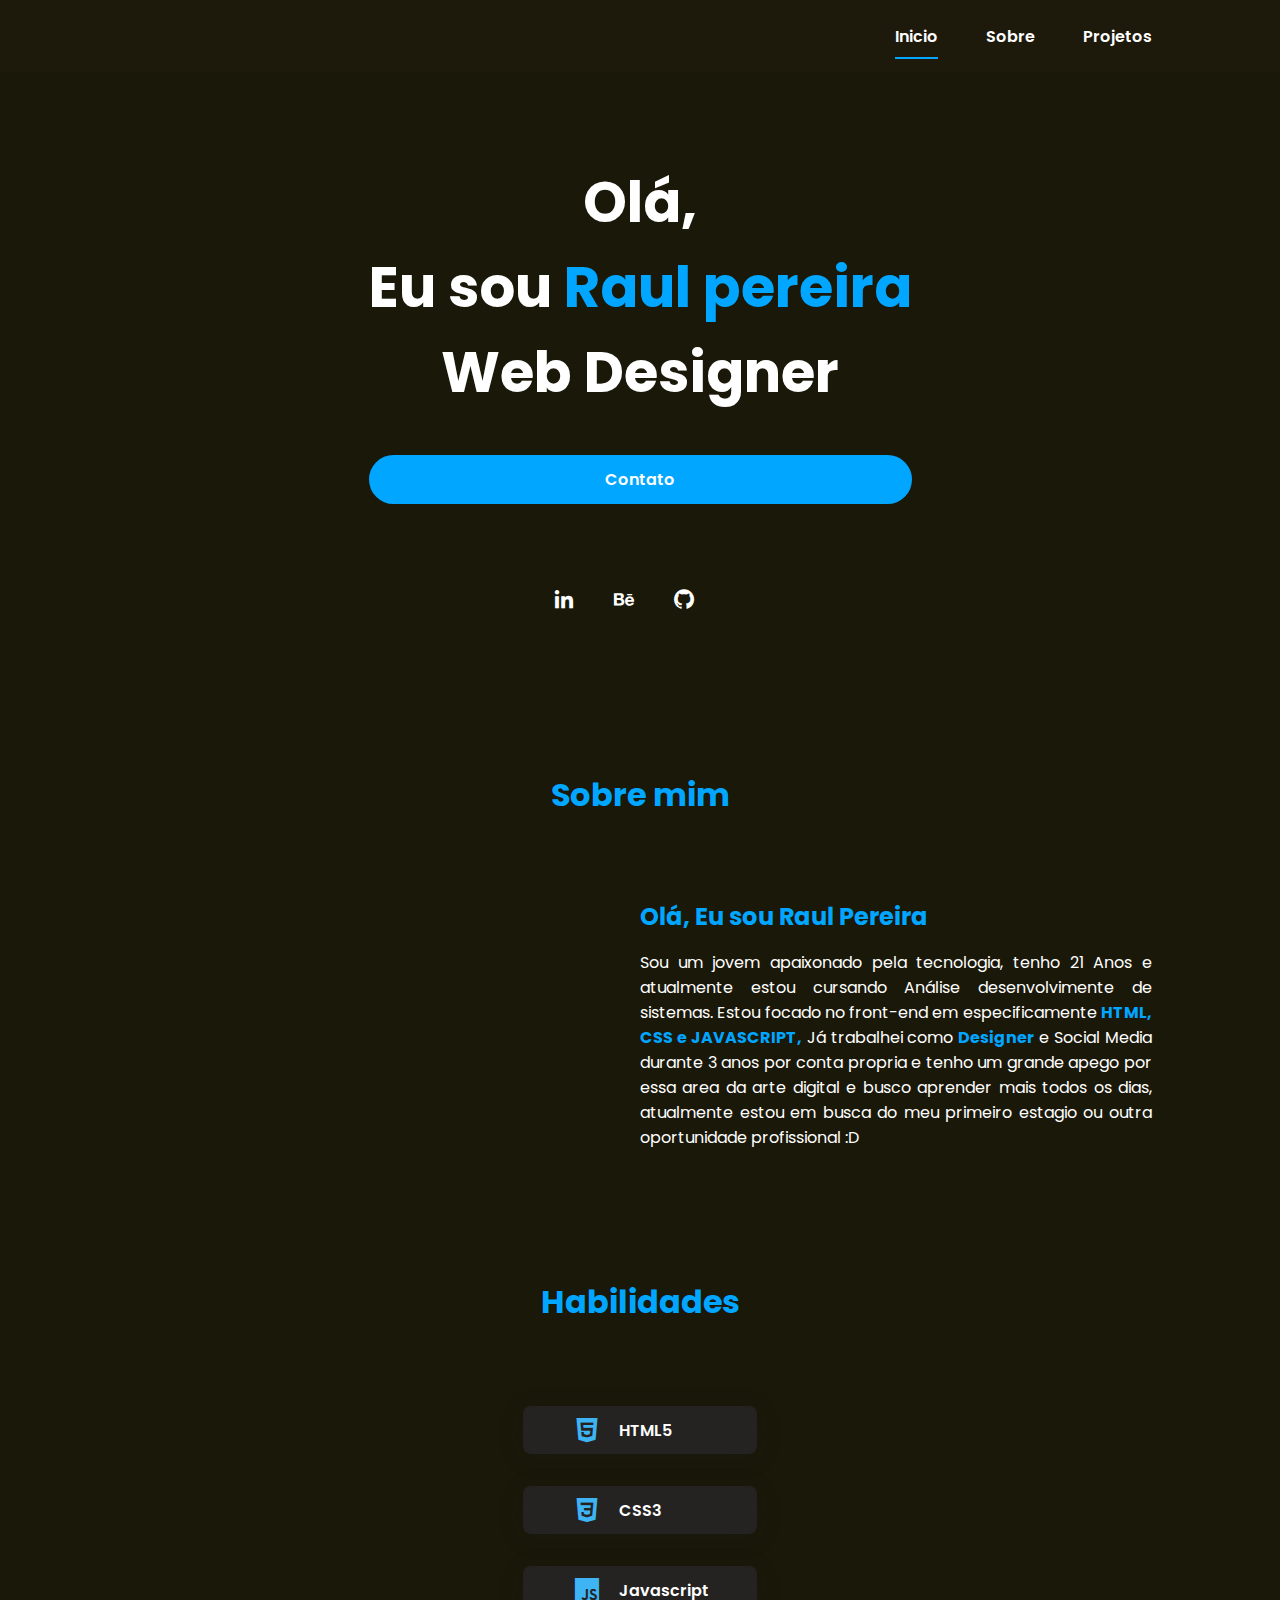
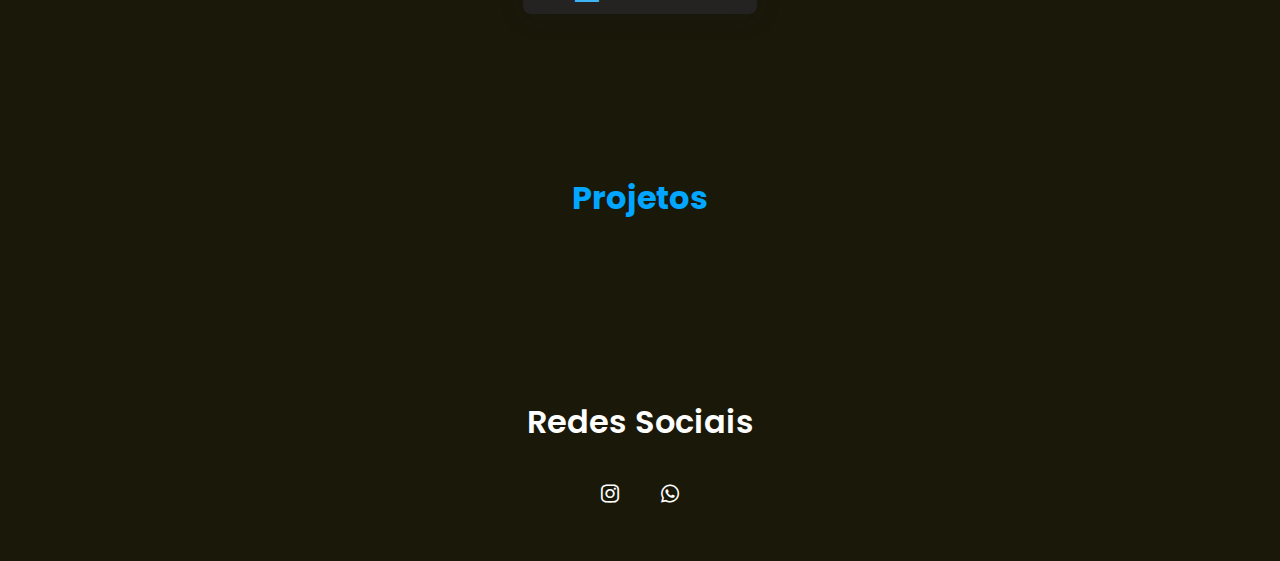
==== commit 612f7f1b: "att" ====
--- a/index.html
+++ b/index.html
@@ -21,8 +21,7 @@
                     <li class="nav__item"><a href="#home" class="nav__link active">Inicio</a></li>
                     <li class="nav__item"><a href="#about" class="nav__link">Sobre</a></li>
                     <li class="nav__item"><a href="#work" class="nav__link">Projetos</a></li>
-                    <!-- <li class="nav__item"><a href="#work" class="nav__link">Projetos</a></li>
-                    <li class="nav__item"><a href="#contact" class="nav__link">Contato</a></li> -->
+                    <!--<li class="nav__item"><a href="#contact" class="nav__link">Contato</a></li> -->
                 </ul>
             </div>
             <div class="nav__toggle" id="nav-toggle">
@@ -37,9 +36,8 @@
              <h1 class="home__title">Olá,<br>Eu sou <span class="home__title-color">Raul pereira<br></span>Web Designer</h1>
               <a href="mailto:Raulcss150@gmail.com" class="button">Contato</a>
             </div>
-                    <div class="home__social">
-                      <a href="https://www.linkedin.com/in/raul-pereira-a45b781a0/" class="home__social-icon"><i
-                         class='bx bxl-linkedin'></i></a>
+                <div class="home__social">
+                <a href="https://www.linkedin.com/in/raul-pereira-a45b781a0/" class="home__social-icon"><i class='bx bxl-linkedin'></i></a>
                 <a href="https://www.behance.net/Raulps" class="home__social-icon"><i class='bx bxl-behance'></i></a>
                 <a href="https://github.com/RaullPereira" class="home__social-icon"><i class='bx bxl-github'></i></a>
             </div>
@@ -52,12 +50,15 @@
             <div class="about__container bd-grid">
                 <div class="about__img">
                     <img src="assets/img/perfil1.png" alt="">
+
                 </div>
 
-                <div>
+                <div class="text-group">
                     <h2 class="about__subtitle">Olá, Eu sou Raul Pereira</h2>
                     <p class="about__text">Sou um jovem apaixonado pela tecnologia, tenho 21 Anos e atualmente estou
-                        cursando Análise desenvolvimente de sistemas.</p>
+                        cursando Análise desenvolvimente de sistemas. Estou focado no front-end em especificamente <span class="home__title-color"><strong>HTML, CSS e JAVASCRIPT,</span></strong>
+                        Já trabalhei como <span class="home__title-color"><strong>Designer</span></strong> e Social Media durante 3 anos por conta propria e tenho um grande apego por essa area da arte digital e
+                        busco aprender mais todos os dias, atualmente estou em busca do meu primeiro estagio ou outra oportunidade profissional :D</p>
                 </div>
             </div>
         </section>
@@ -91,31 +92,32 @@
             <div class="skills__names">
             <i class='bx bxl-javascript skills__icon'></i>
             <span class="skills__name">Javascript</span>
-            <div class="skills__bar skills__js"></div>
-
+         </div>
         </div>
        </div>
-      </div>
-     <div>
+      <div>
     </div>
-        </section>
-
-        <!--===== trabalhos =====-->
-        <section class="work_section" id="work">
+</section>
+<!--===== trabalhos =====-->
+<section class="work section" id="work">
             <h2 class="section-title">Projetos</h2>
 
             <div class="work__container bd-grid">
                 <a href="https://tela-login-2vv2.vercel.app/" class="work__img">
-                    <img src="assets/img/login.png"  alt="imagem login">
+                    <img src="assets/img/login.png" alt="">
                 </a>
                 <a href="https://tela-cadastro-j839.vercel.app/" class="work__img">
-                    <img src="assets/img/formulario2.png"  alt="imagem formulario">
-            </a>
-            <a href="https://tela-redefinir-senha.vercel.app/" class="work__img">
-                <img src="assets/img/forget.png" alt="imagem esqueci senha">
-            </a>
-        </div>
-    </section>
+                    <img src="assets/img/formulario2.png" alt="">
+                </a>
+                <a href="https://advice-generator-kappa-eight.vercel.app/" class="work__img">
+                    <img src="assets/img/advice.png" alt="">
+                </a>
+                 <a href="https://tela-redefinir-senha.vercel.app/" class="work__img">
+                    <img src="assets/img/forget.png" alt="">
+                </a>
+            </div>
+        </section>
+
         <footer class="footer">
             <p class="footer__title">Redes Sociais</p>
             <div class="footer__social">
--- a/assets/css/styles.css
+++ b/assets/css/styles.css
@@ -36,7 +36,7 @@
   }
 }
 
-/*===== BASE =====*/
+
 *, ::before, ::after {
   box-sizing: border-box;
 }
@@ -73,7 +73,6 @@
 }
 
 
-/*===== CLASS CSS ===== */
 .section-title {
   position: relative;
   font-size: var(--h2-font-size);
@@ -89,13 +88,14 @@
   padding-bottom: 2rem;
 }
 
-/*===== LAYOUT =====*/
+
 .bd-grid {
   max-width: 1024px;
   display: grid;
   justify-content: center;
   margin-left: var(--mb-2);
   margin-right: var(--mb-2);
+
 }
 
 .l-header a{
@@ -206,9 +206,8 @@
 }
 
 .home__social {
-  justify-content: center;
-  display: flex;
-  flex-direction: column;
+  display: inline;
+  text-align: center;
 }
 
 .home__social-icon {
@@ -216,25 +215,15 @@
   margin-bottom: var(--mb-2);
   font-size: 1.5rem;
   color: #fff;
+  display: flexbox;
+  flex-direction: row;
+  justify-content: center;
+  align-items: center;
 }
 
 .home__social-icon:hover {
-  color: var(--first-color);
-}
-
-.home__img {
-  position: absolute;
-  right: 0;
-  bottom: 0;
-  width: 260px;
-}
-
-
-.home__blob-img {
-  width: 560px;
-  height: 500px;  
-}
-
+  color: #00a6ff;
+}
 
 /*BUTTONS*/
 .button {
@@ -251,6 +240,7 @@
 
 
 .button:hover {
+  background-color: #0087cf;
   box-shadow: 0px 10px 36px rgba(0, 0, 0, 0.15);
 }
 
@@ -271,7 +261,14 @@
 
 .about__text {
   color: #fff;
-}
+  text-align: justify;
+  font-size: calc(1em + 0vw);
+}
+
+/*.text-group {
+  position: relative;
+  right: 5.4rem;
+}*/
 
 .about__img img {
   width: 200px;
@@ -293,14 +290,13 @@
 .skills__data {
   background-color: #242322;
   display: flex;
-  align-content: center;
   justify-content: space-between;
   align-items: center;
   position: relative;
   font-weight: var(--font-semi);
-  padding: 0.5rem 1rem;
-  margin-bottom: var(--mb-4);
-  border-radius: .5rem;
+  padding: .5rem 3rem;
+  margin-bottom: var(--mb-4);
+  border-radius: 0.5rem;
   box-shadow: 0px 4px 25px rgba(14, 36, 49, 0.15);
 }
 
@@ -312,32 +308,28 @@
 
 .skills__names {
   color: #fff;
+  align-items: center;
   display: flex;
-  justify-content: center;
-  align-items: center;
-}
-
-
-/* ===== WORK =====*/
+}
+
 .work__container {
-  row-gap: 2rem;  
-}
-
-/*.work__img {
-  box-shadow: 0px 4px 25px rgba(14, 36, 49, 0.10);
-  border-radius: 0.5rem;
+  row-gap: 2rem;
+}
+
+.work__img {
+  box-shadow: 0px 4px 25px rgba(14, 36, 49, 0.15);
+  border-radius: .5rem;
   overflow: hidden;
-  width: 15rem;
-} */
-
+}
 
 .work__img img {
   transition: 1s;
 }
 
 .work__img img:hover {
-  transform: scale(1.1);
-}
+  transform: scale(1.2);
+}
+
 
 
 .contact__input {
@@ -392,8 +384,11 @@
   font-size: var(--smaller-font-size);
 }
 
+
+
 /* ===== MEDIA QUERIES=====*/
-@media screen and (max-width: 320px) {
+
+@media screen and (max-width: 920px) {
   .home {
     row-gap: 2rem;
   }
@@ -402,16 +397,15 @@
   }
 }
 
-@media screen and (min-width: 280px) {
+@media screen and (min-width: 460px) {
   .home {
     padding: 4rem 0 2rem;
   }
   .home__social {
     padding-top: 0;
     padding-bottom: 2.5rem;
-    flex-direction: row;
-    display: flex;
-    align-self: center;
+    flex-direction: column;
+    align-self: flex-end;
   }
   .home__social-icon {
     margin-bottom: 0;
@@ -434,20 +428,20 @@
   .work__container {
     grid-template-columns: repeat(2, 1fr);
     column-gap: 2rem;
-    padding-top: -3rem;
-    
-  }
-}
-
-@media screen and (min-width: 260px) {
+    padding-top: 2rem;
+  }
+}
+
+@media screen and (min-width: 0px) {
   body {
     margin: 0;
   }
   .section {
-    padding-top: 2;
+    padding-top: 4rem;
     padding-bottom: 3rem;
   }
   .section-title {
+    text-align: center;
     margin-bottom: var(--mb-6);
   }
   .section-title::after {
@@ -455,11 +449,12 @@
     top: 3rem;
   }
   .nav {
-    height: calc(var(--header-height) + 2.5rem);
+    height: calc(var(--header-height) + 1.5rem);
   }
   .nav__list {
     display: flex;
-    padding-top: 2;
+    padding-top: 0;
+    text-align: center;
   }
   .nav__item {
     margin-left: var(--mb-6);
@@ -469,7 +464,7 @@
     display: none;
   }
   .nav__link {
-    color: var(--second-color);
+    color: #00a6ff;
   }
   .home {
     padding: 8rem 0 2rem;
@@ -486,7 +481,7 @@
   }
   .skills__container {
     grid-template-columns: repeat(2, 1fr);
-    column-gap: 2rem;
+    column-gap: 0rem;
     align-items: center;
     text-align: initial;
   }
@@ -494,18 +489,9 @@
     grid-template-columns: repeat(3, 1fr);
     column-gap: 2rem;
   }
-
-  .footer__title {
-    padding-top: 4rem;
-    font-size: 2;
-  }
-
-  .footer p {
-    font-size: 20px;
-  }
-}
-
-@media screen and (min-width: 940px) {
+}
+
+@media screen and (min-width: 992px) {
   .bd-grid {
     margin-left: auto;
     margin-right: auto;
@@ -516,4 +502,4 @@
   .home__img {
     width: 450px;
   }
-}
+}